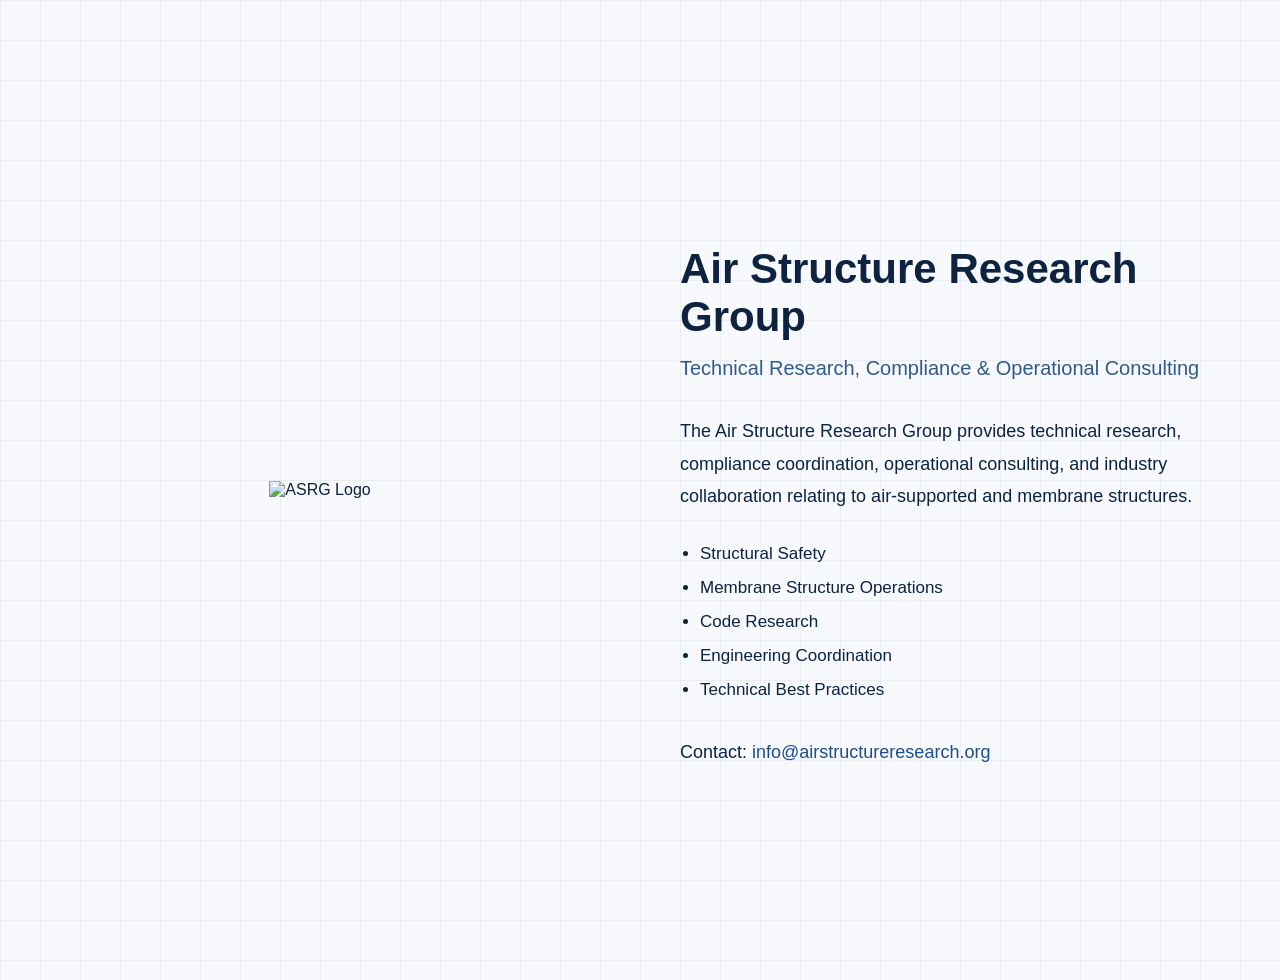
==== index.html @ f82915a0 "Create index.html" ====
<!DOCTYPE html>
<html lang="en">
<head>
<meta charset="UTF-8">
<meta name="viewport" content="width=device-width, initial-scale=1.0">
<title>Air Structure Research Group</title>

<style>

body{
    margin:0;
    font-family:Arial, sans-serif;
    background:#f7f9fc;
    color:#0d2340;
}

.wrapper{
    display:flex;
    align-items:center;
    justify-content:center;
    min-height:100vh;
    padding:40px;
    background-image:
    linear-gradient(rgba(13,35,64,0.05) 1px, transparent 1px),
    linear-gradient(90deg, rgba(13,35,64,0.05) 1px, transparent 1px);
    background-size:40px 40px;
}

.container{
    max-width:1200px;
    display:flex;
    flex-wrap:wrap;
    align-items:center;
    gap:80px;
}

.logo{
    flex:1;
    min-width:300px;
    text-align:center;
}

.logo img{
    width:100%;
    max-width:420px;
}

.content{
    flex:1;
    min-width:300px;
}

h1{
    font-size:42px;
    margin-bottom:10px;
    font-weight:700;
}

h2{
    font-size:20px;
    font-weight:400;
    margin-bottom:35px;
    color:#315a8a;
}

p{
    line-height:1.8;
    font-size:18px;
    margin-bottom:25px;
}

ul{
    padding-left:20px;
    line-height:2;
    font-size:17px;
}

.email{
    margin-top:35px;
    font-size:18px;
}

a{
    color:#1c4d8c;
    text-decoration:none;
}

a:hover{
    text-decoration:underline;
}

</style>
</head>

<body>

<div class="wrapper">

<div class="container">

<div class="logo">
<img src="logo.png" alt="ASRG Logo">
</div>

<div class="content">

<h1>Air Structure Research Group</h1>

<h2>Technical Research, Compliance & Operational Consulting</h2>

<p>
The Air Structure Research Group provides technical research,
compliance coordination, operational consulting, and industry collaboration
relating to air-supported and membrane structures.
</p>

<ul>
<li>Structural Safety</li>
<li>Membrane Structure Operations</li>
<li>Code Research</li>
<li>Engineering Coordination</li>
<li>Technical Best Practices</li>
</ul>

<div class="email">
Contact:
<a href="mailto:info@airstructureresearch.org">
info@airstructureresearch.org
</a>
</div>

</div>

</div>

</div>

</body>
</html>
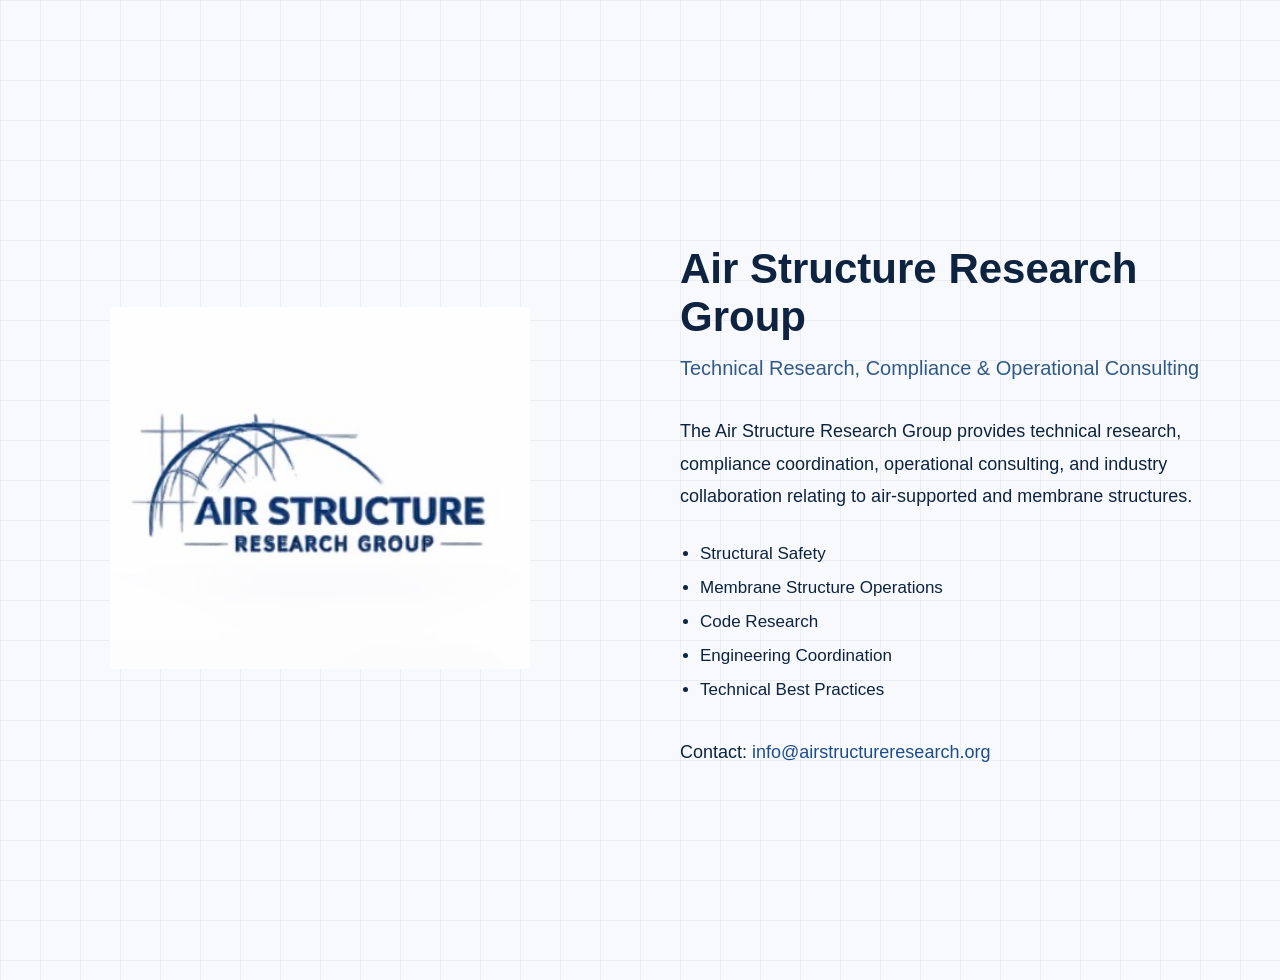
==== commit ab9d96ac: "Update index.html" ====
--- a/index.html
+++ b/index.html
@@ -99,7 +99,7 @@
 <div class="container">
 
 <div class="logo">
-<img src="logo.png" alt="ASRG Logo">
+<img src="IMG_9075.jpeg" alt="ASRG Logo">
 </div>
 
 <div class="content">
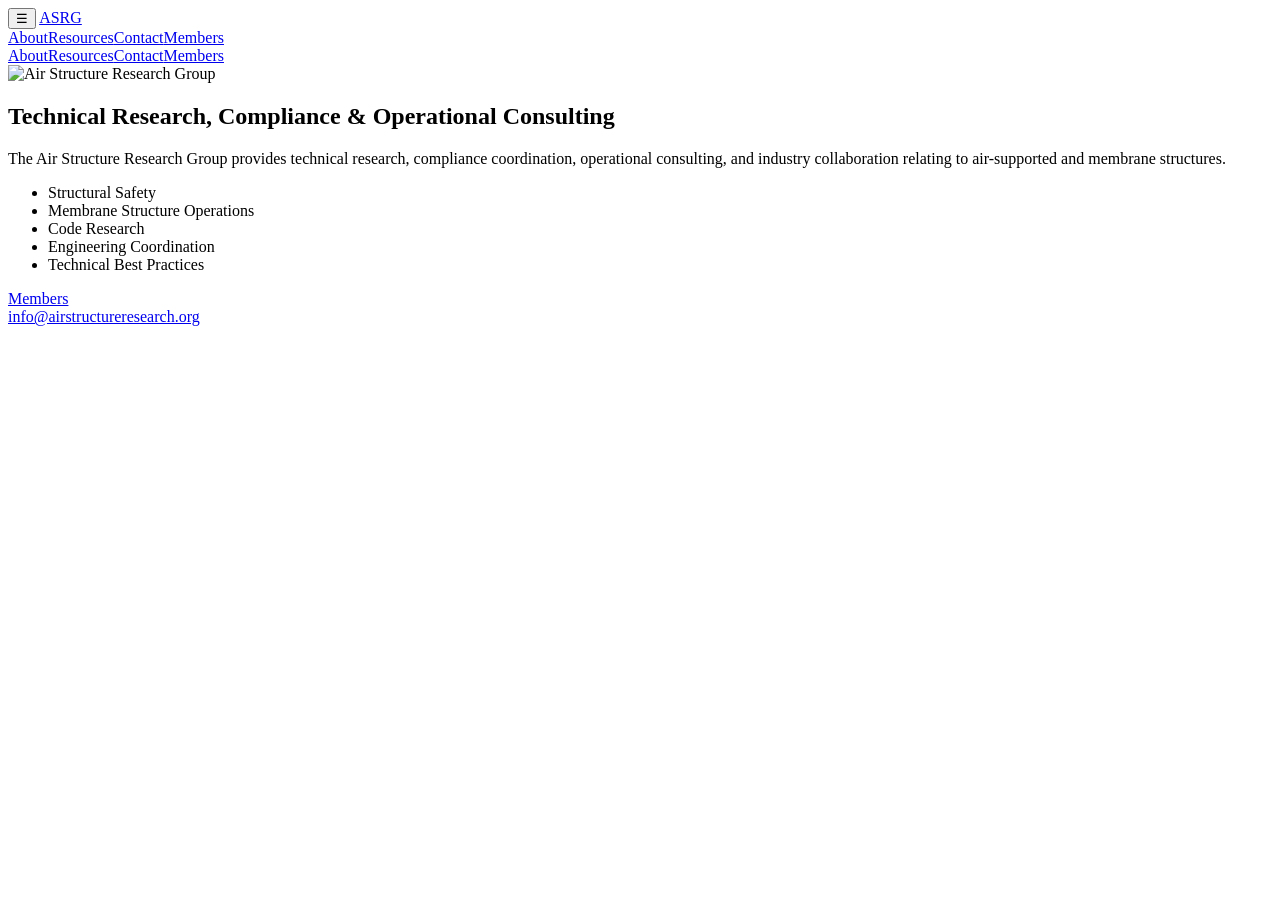
==== commit 4253e43e: "Add files via upload" ====
--- a/index.html
+++ b/index.html
@@ -1,139 +1,36 @@
-<!DOCTYPE html>
+<!doctype html>
 <html lang="en">
 <head>
-<meta charset="UTF-8">
-<meta name="viewport" content="width=device-width, initial-scale=1.0">
-<title>Air Structure Research Group</title>
-
-<style>
-
-body{
-    margin:0;
-    font-family:Arial, sans-serif;
-    background:#f7f9fc;
-    color:#0d2340;
-}
-
-.wrapper{
-    display:flex;
-    align-items:center;
-    justify-content:center;
-    min-height:100vh;
-    padding:40px;
-    background-image:
-    linear-gradient(rgba(13,35,64,0.05) 1px, transparent 1px),
-    linear-gradient(90deg, rgba(13,35,64,0.05) 1px, transparent 1px);
-    background-size:40px 40px;
-}
-
-.container{
-    max-width:1200px;
-    display:flex;
-    flex-wrap:wrap;
-    align-items:center;
-    gap:80px;
-}
-
-.logo{
-    flex:1;
-    min-width:300px;
-    text-align:center;
-}
-
-.logo img{
-    width:100%;
-    max-width:420px;
-}
-
-.content{
-    flex:1;
-    min-width:300px;
-}
-
-h1{
-    font-size:42px;
-    margin-bottom:10px;
-    font-weight:700;
-}
-
-h2{
-    font-size:20px;
-    font-weight:400;
-    margin-bottom:35px;
-    color:#315a8a;
-}
-
-p{
-    line-height:1.8;
-    font-size:18px;
-    margin-bottom:25px;
-}
-
-ul{
-    padding-left:20px;
-    line-height:2;
-    font-size:17px;
-}
-
-.email{
-    margin-top:35px;
-    font-size:18px;
-}
-
-a{
-    color:#1c4d8c;
-    text-decoration:none;
-}
-
-a:hover{
-    text-decoration:underline;
-}
-
-</style>
+<meta charset="utf-8">
+<meta name="viewport" content="width=device-width, initial-scale=1">
+<title>Air Structure Research Group | ASRG</title>
+<meta name="description" content="Air Structure Research Group">
+<link rel="preload" as="image" href="/assets/asrg-logo.png">
+<link rel="stylesheet" href="/assets/styles.css">
 </head>
-
 <body>
-
-<div class="wrapper">
-
-<div class="container">
-
-<div class="logo">
-<img src="IMG_9075.jpeg" alt="ASRG Logo">
-</div>
-
-<div class="content">
-
-<h1>Air Structure Research Group</h1>
-
-<h2>Technical Research, Compliance & Operational Consulting</h2>
-
-<p>
-The Air Structure Research Group provides technical research,
-compliance coordination, operational consulting, and industry collaboration
-relating to air-supported and membrane structures.
-</p>
-
-<ul>
+<div class="site">
+<header class="header">
+  <button class="menu-button" aria-label="Open navigation" aria-expanded="false" data-menu-button>☰</button>
+  <a class="brand" href="/" aria-label="ASRG home">ASRG</a>
+  <nav class="nav" aria-label="Primary navigation"><a class="" href="/about/">About</a><a class="" href="/resources/">Resources</a><a class="" href="/contact/">Contact</a><a class="" href="/members/">Members</a></nav>
+  <nav class="mobile-menu" aria-label="Mobile navigation" data-mobile-menu><a href="/about/">About</a><a href="/resources/">Resources</a><a href="/contact/">Contact</a><a href="/members/">Members</a></nav>
+</header>
+<main class="main">
+  <section class="logo-panel" aria-label="Air Structure Research Group logo"><img src="/assets/asrg-logo.png" alt="Air Structure Research Group"></section>
+  <div class="divider" aria-hidden="true"></div>
+  <section class="content-panel"><div class="content"><h2>Technical Research, Compliance &amp; Operational Consulting</h2>
+<p>The Air Structure Research Group provides technical research, compliance coordination, operational consulting, and industry collaboration relating to air-supported and membrane structures.</p>
+<ul class="clean">
 <li>Structural Safety</li>
 <li>Membrane Structure Operations</li>
 <li>Code Research</li>
 <li>Engineering Coordination</li>
 <li>Technical Best Practices</li>
 </ul>
-
-<div class="email">
-Contact:
-<a href="mailto:info@airstructureresearch.org">
-info@airstructureresearch.org
-</a>
+<div class="home-actions"><a class="btn-outline" href="/members/">Members</a><br><a class="email" href="mailto:info@airstructureresearch.org">info@airstructureresearch.org</a></div></div></section>
+</main>
 </div>
-
-</div>
-
-</div>
-
-</div>
-
+<script src="/assets/site.js"></script>
 </body>
-</html>
+</html>
